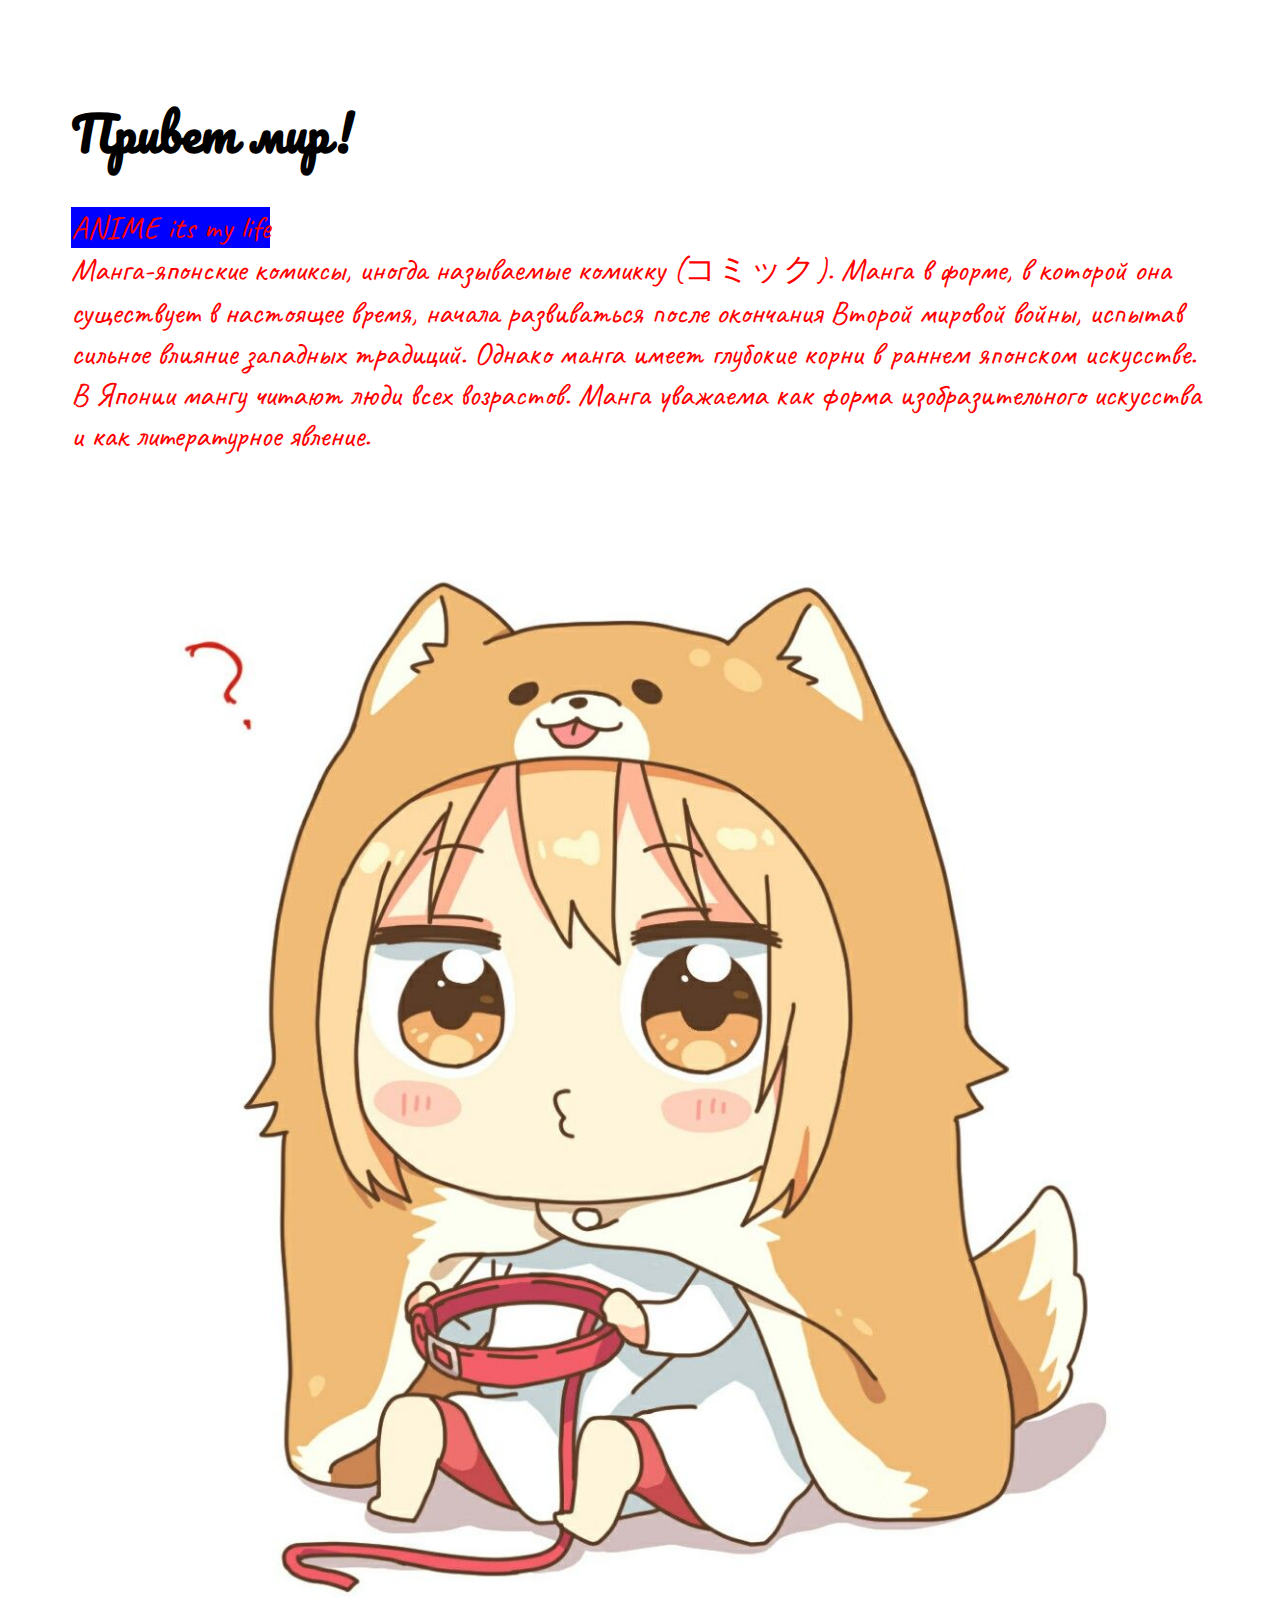
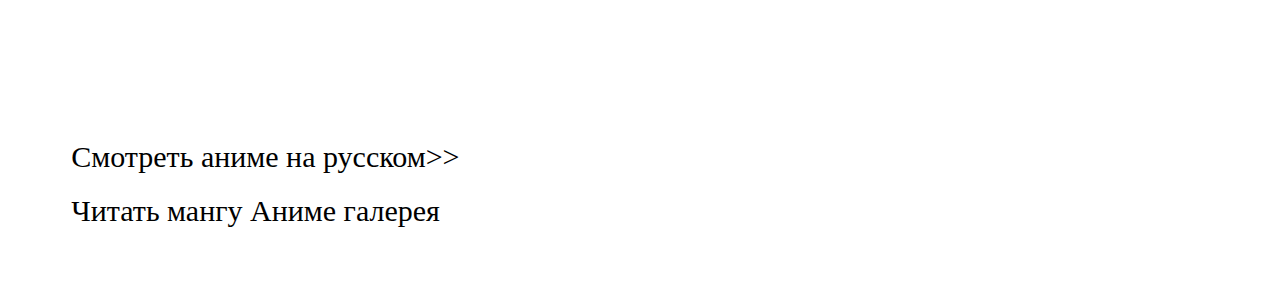
==== index.html @ 0f1d182c "Add files via upload" ====
<!DOCTYPE html>
<html lang="ru">
<head>
	<meta charset="UTF-8">
	<meta name="viewport" content="width=device-width, initial-scale=1.0">
	<title>Главная страница</title>
	<link rel="preconnect" href="https://fonts.googleapis.com">
    <link rel="preconnect" href="https://fonts.gstatic.com" crossorigin>
    <link href="https://fonts.googleapis.com/css2?family=Caveat&family=Pacifico&display=swap" rel="stylesheet">
    <link rel="stylesheet" href="css/main.css">
</head>
<body>
	<div>
	<h1>Привет мир!</h1>
	<p><span>ANIME its my life</span><br>
		Манга-японские комиксы, иногда называемые комикку (コミック). Манга в форме, в которой она существует в настоящее время, начала развиваться после окончания Второй мировой войны, испытав сильное влияние западных традиций. Однако манга имеет глубокие корни в раннем японском искусстве. В Японии мангу читают люди всех возрастов. Манга уважаема как форма изобразительного искусства и как литературное явление.
	</p>
	<img src="img/1.jpg" alt="">
	<img src="https://tipik.ru/wp-content/uploads/2019/08/%D0%9D%D0%B5%D0%BA%D0%BE-%D1%82%D1%8F%D0%BD-%D0%B0%D1%80%D1%82-002.jpg" alt="">
	<img src="https://kg-portal.ru/img/98458/main_2x.jpg" alt="">
	<img src="https://c.tenor.com/M3n7FimDb4YAAAAi/anime-dance.gif" alt="">	
	</a>
	<a href="page2.html" target="_blank"> Смотреть аниме на русском>>
	<a href="page3.html" target="_blank" class='link'> Читать мангу
	<a href="page4.html" target="_blank" class='link'> Аниме галерея		
		
	</a>
</div>
</body>
</html>
---- css/main.css ----
@font-face{
    font-family: Gunji;
    scr: url('font/Gunji.otf') format('OpenType')
    font-weight: normal;
    font-style: normal;
}
		h1{color:	black;
  		font-size: 48px;
  		font-family: 'Pacifico', cursive;
		}
        p{color: red;
        font-size: 32px;
        font-family: 'Caveat', cursive;
        }
        span{
        	background: blue; 
        }
        a{
            text-decoration: none;
            color: black;
            font-size: 30px;
            font-family: 'Gunji',normal;
            display: block;
            margin: 20px 0;
        }
        div{
            width: 90%;
            margin: auto;
           background-image: url(https://pa1.narvii.com/7589/6bb43f7d7cbdab78bd26e460d1d7bfdcacbef140r1-270-380_hq.gif);
            padding: 50px;
        }
            img{
            width: 100%;
            height: auto;
            display: block;}
            .link{
                display: inline;
            }
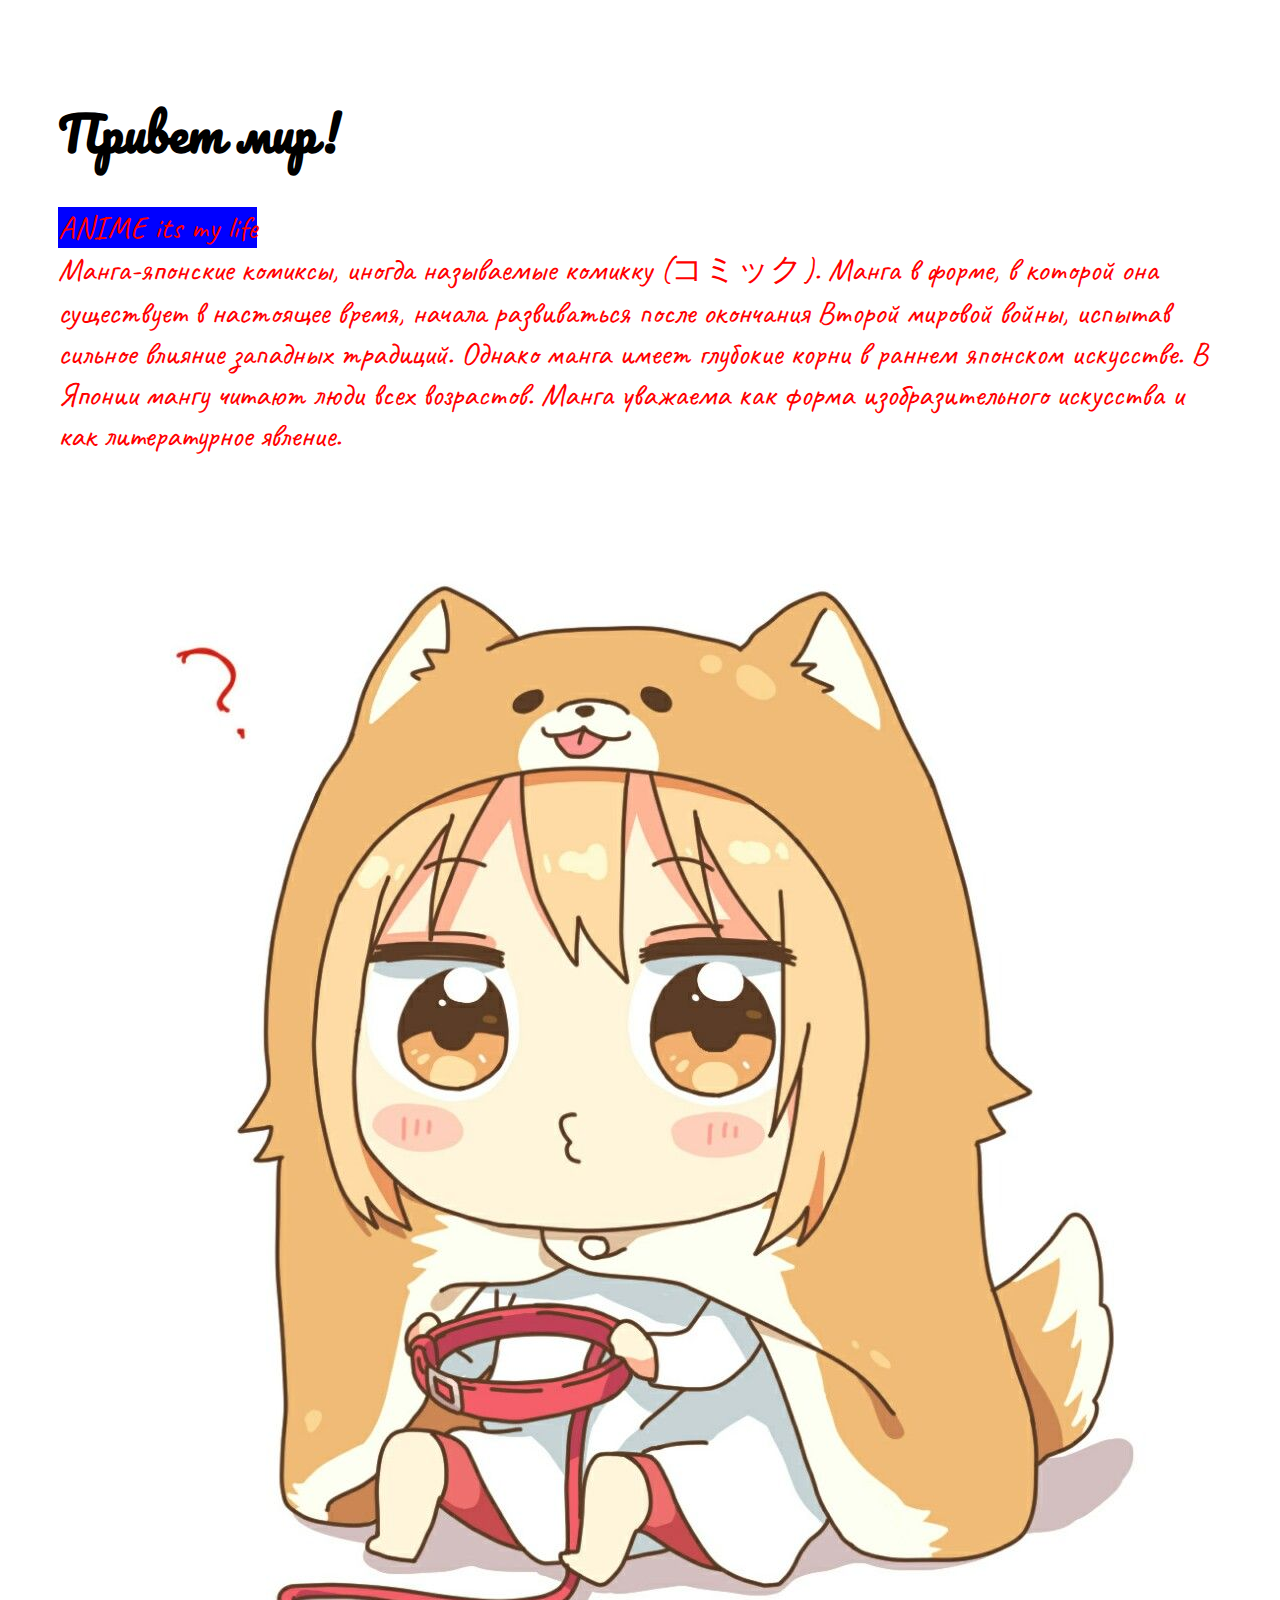
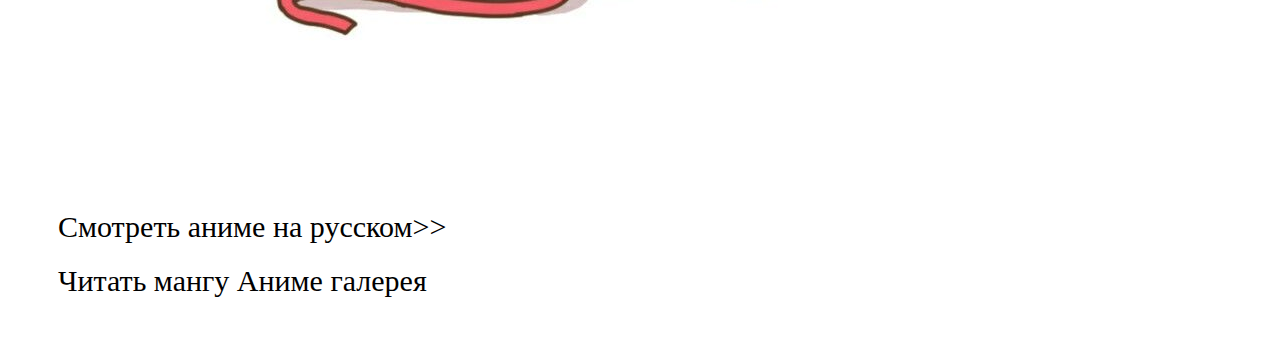
==== commit 96771b48: "Add files via upload" ====
--- a/index.html
+++ b/index.html
@@ -8,6 +8,21 @@
     <link rel="preconnect" href="https://fonts.gstatic.com" crossorigin>
     <link href="https://fonts.googleapis.com/css2?family=Caveat&family=Pacifico&display=swap" rel="stylesheet">
     <link rel="stylesheet" href="css/main.css">
+    <!-- Yandex.Metrika counter -->
+<script type="text/javascript" >
+   (function(m,e,t,r,i,k,a){m[i]=m[i]||function(){(m[i].a=m[i].a||[]).push(arguments)};
+   m[i].l=1*new Date();k=e.createElement(t),a=e.getElementsByTagName(t)[0],k.async=1,k.src=r,a.parentNode.insertBefore(k,a)})
+   (window, document, "script", "https://mc.yandex.ru/metrika/tag.js", "ym");
+
+   ym(87943888, "init", {
+        clickmap:true,
+        trackLinks:true,
+        accurateTrackBounce:true,
+        webvisor:true
+   });
+</script>
+<noscript><div><img src="https://mc.yandex.ru/watch/87943888" style="position:absolute; left:-9999px;" alt="" /></div></noscript>
+<!-- /Yandex.Metrika counter -->
 </head>
 <body>
 	<div>
@@ -16,7 +31,7 @@
 		Манга-японские комиксы, иногда называемые комикку (コミック). Манга в форме, в которой она существует в настоящее время, начала развиваться после окончания Второй мировой войны, испытав сильное влияние западных традиций. Однако манга имеет глубокие корни в раннем японском искусстве. В Японии мангу читают люди всех возрастов. Манга уважаема как форма изобразительного искусства и как литературное явление.
 	</p>
 	<img src="img/1.jpg" alt="">
-	<img src="https://tipik.ru/wp-content/uploads/2019/08/%D0%9D%D0%B5%D0%BA%D0%BE-%D1%82%D1%8F%D0%BD-%D0%B0%D1%80%D1%82-002.jpg" alt="">
+	<img src="" alt="">
 	<img src="https://kg-portal.ru/img/98458/main_2x.jpg" alt="">
 	<img src="https://c.tenor.com/M3n7FimDb4YAAAAi/anime-dance.gif" alt="">	
 	</a>
--- a/css/main.css
+++ b/css/main.css
@@ -24,15 +24,13 @@
             margin: 20px 0;
         }
         div{
-            width: 90%;
-            margin: auto;
-           background-image: url(https://pa1.narvii.com/7589/6bb43f7d7cbdab78bd26e460d1d7bfdcacbef140r1-270-380_hq.gif);
+            margin: 0; /* Убираем отступы */
+    height: 100%; /* Высота страницы */
+           background-image: url(https://catherineasquithgallery.com/uploads/posts/2021-02/1612802936_6-p-nezhno-goluboi-fon-anime-7.jpg);
+           background-size: cover; 
             padding: 50px;
         }
-            img{
-            width: 100%;
-            height: auto;
-            display: block;}
+            
             .link{
                 display: inline;
             }
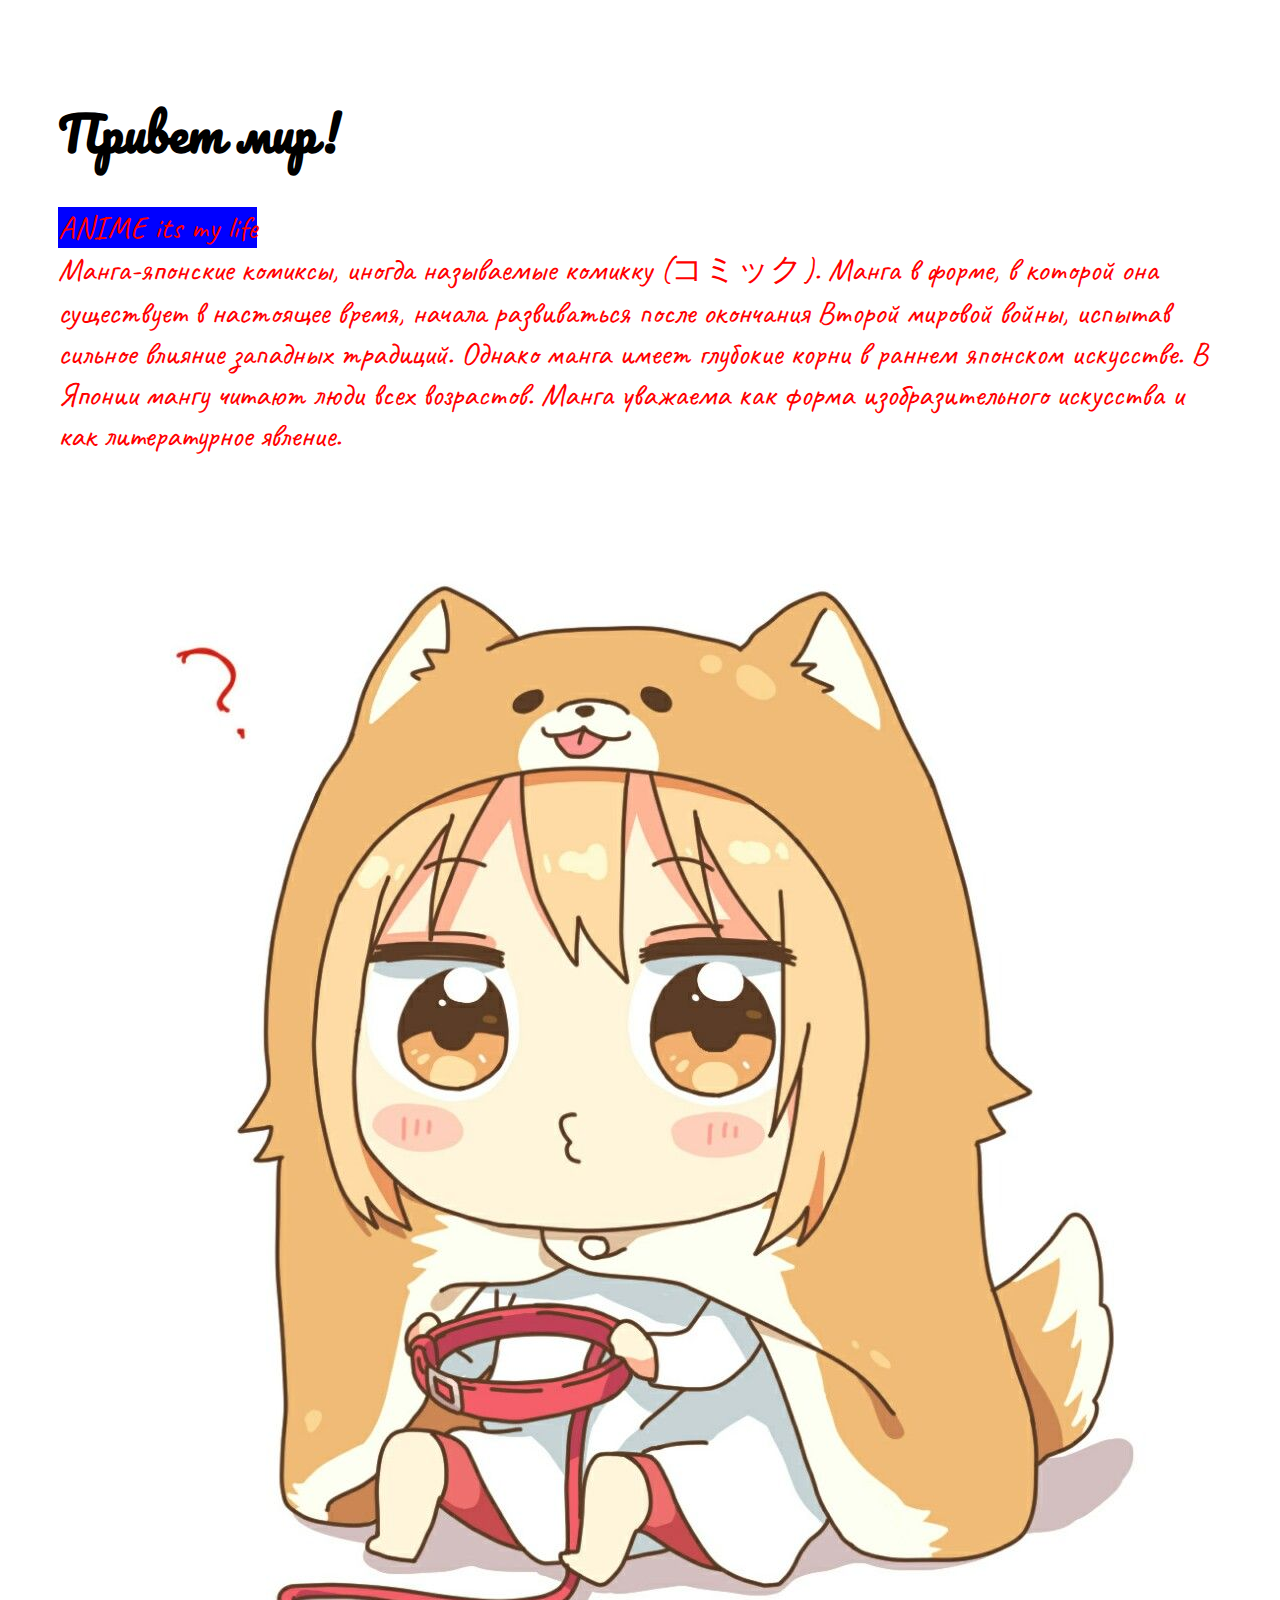
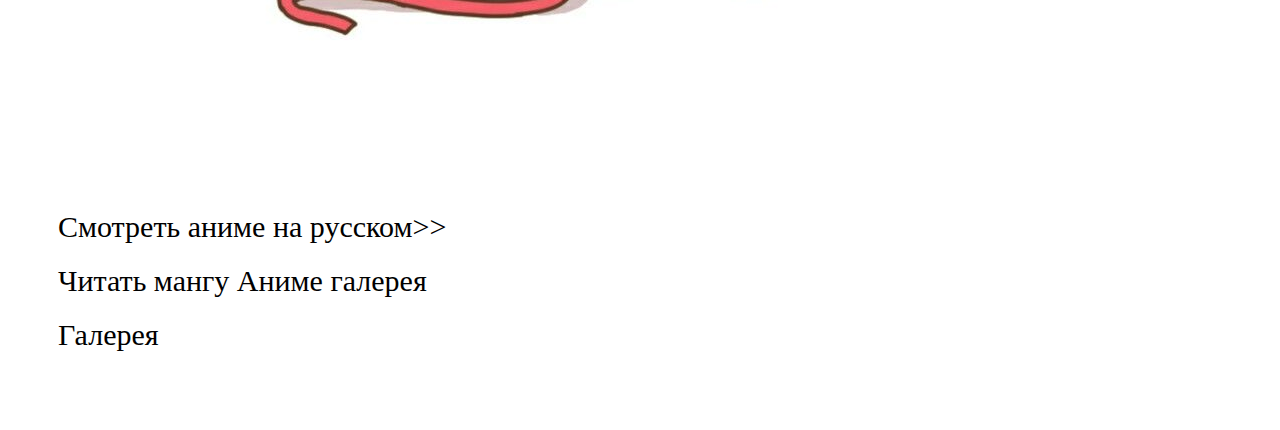
==== commit 186c3729: "Update index.html" ====
--- a/index.html
+++ b/index.html
@@ -37,9 +37,10 @@
 	</a>
 	<a href="page2.html" target="_blank"> Смотреть аниме на русском>>
 	<a href="page3.html" target="_blank" class='link'> Читать мангу
-	<a href="page4.html" target="_blank" class='link'> Аниме галерея		
+	<a href="page4.html" target="_blank" class='link'> Аниме галерея
+	<a href="Gallary/index.html" target="_blank"> Галерея	
 		
 	</a>
 </div>
 </body>
-</html>+</html>
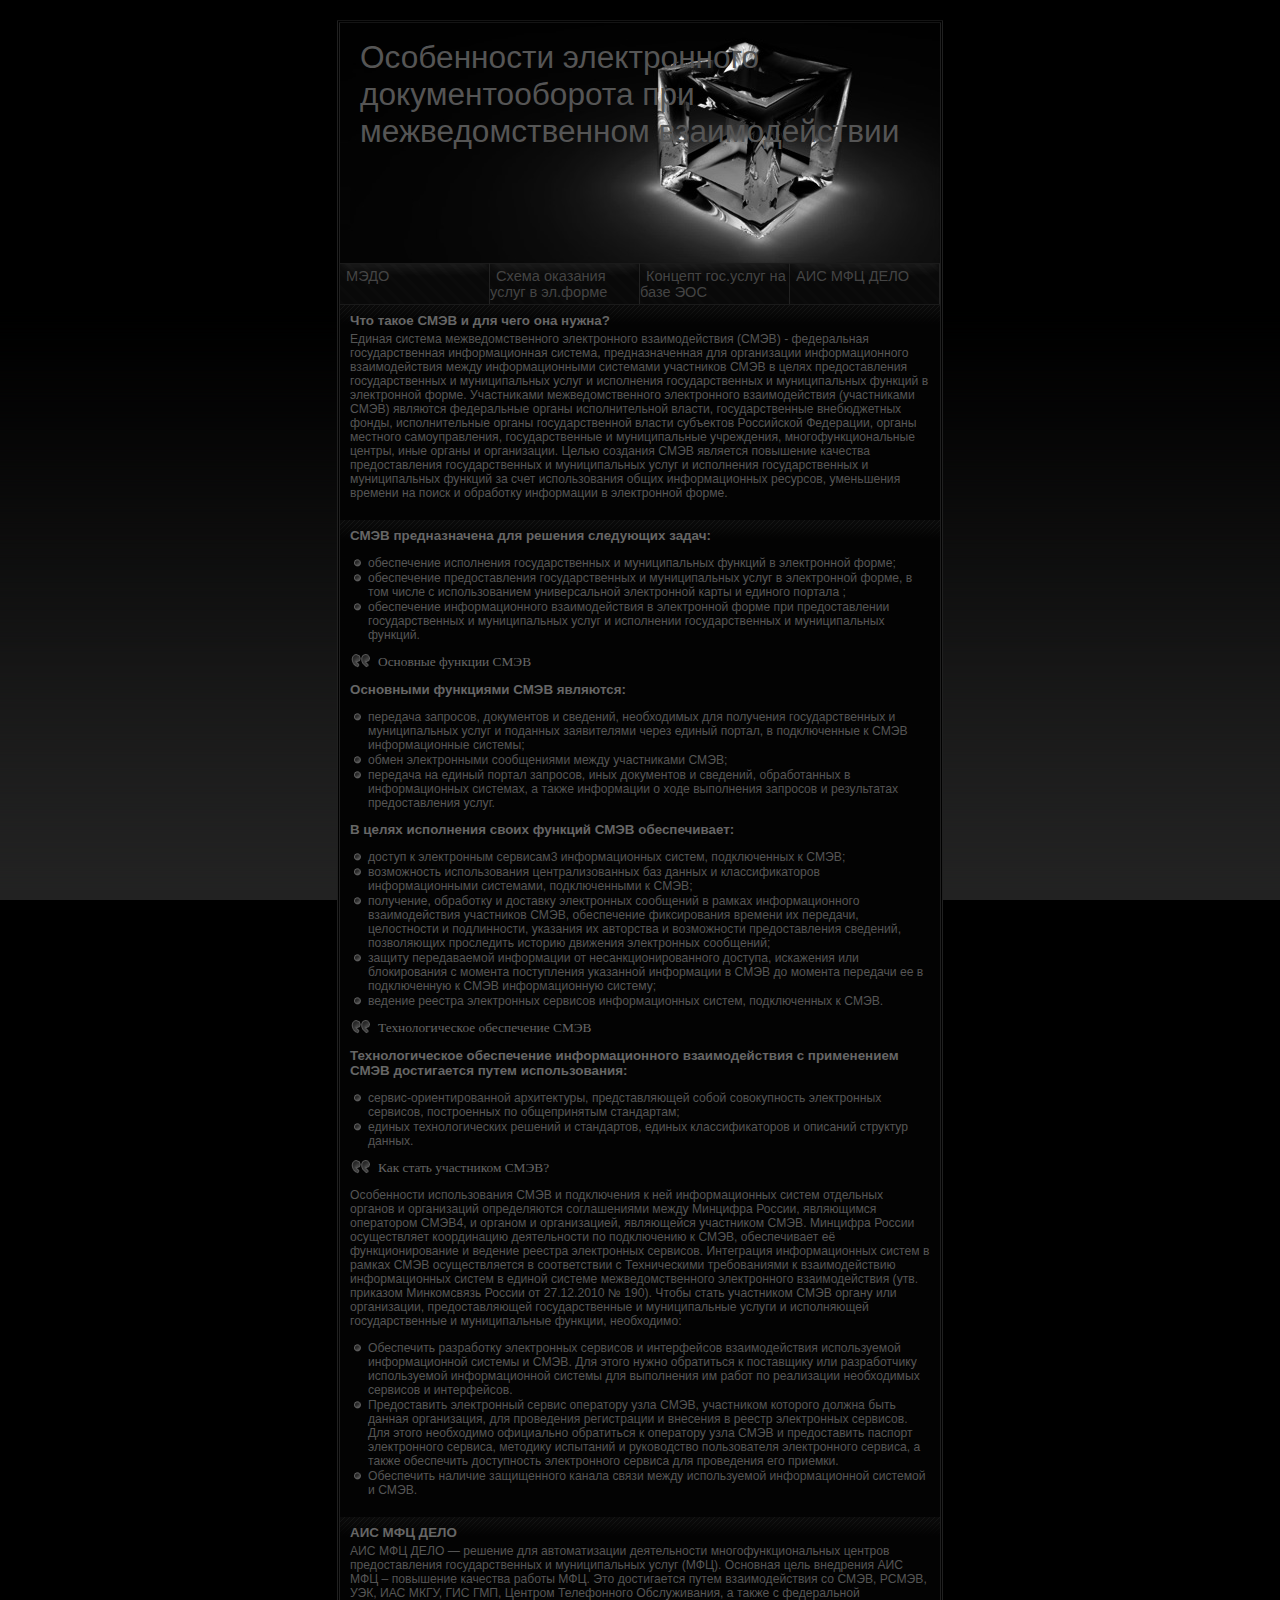
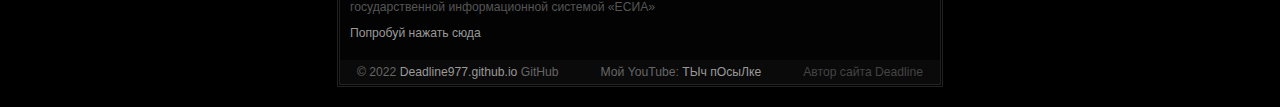
==== commit 4ed04d3f: "Add files via upload" ====
--- a/index.html
+++ b/index.html
@@ -1,46 +1,93 @@
-<!DOCTYPE html>
-<html lang="ru">
+﻿<!DOCTYPE html>
+<html xmlns="http://www.w3.org/1999/xhtml">
 <head>
-	<meta charset="UTF-8">
-	<meta name="viewport" content="width=device-width, initial-scale=1.0">
-	<title>Главная страница</title>
-	<link rel="preconnect" href="https://fonts.googleapis.com">
-    <link rel="preconnect" href="https://fonts.gstatic.com" crossorigin>
-    <link href="https://fonts.googleapis.com/css2?family=Caveat&family=Pacifico&display=swap" rel="stylesheet">
-    <link rel="stylesheet" href="css/main.css">
-    <!-- Yandex.Metrika counter -->
-<script type="text/javascript" >
-   (function(m,e,t,r,i,k,a){m[i]=m[i]||function(){(m[i].a=m[i].a||[]).push(arguments)};
-   m[i].l=1*new Date();k=e.createElement(t),a=e.getElementsByTagName(t)[0],k.async=1,k.src=r,a.parentNode.insertBefore(k,a)})
-   (window, document, "script", "https://mc.yandex.ru/metrika/tag.js", "ym");
-
-   ym(87943888, "init", {
-        clickmap:true,
-        trackLinks:true,
-        accurateTrackBounce:true,
-        webvisor:true
-   });
-</script>
-<noscript><div><img src="https://mc.yandex.ru/watch/87943888" style="position:absolute; left:-9999px;" alt="" /></div></noscript>
-<!-- /Yandex.Metrika counter -->
+<meta http-equiv="content-type" content="text/html; charset=utf-8"/>
+<meta name="description" content="description"/>
+<meta name="keywords" content="keywords"/> 
+<meta name="author" content="author"/> 
+<link rel="stylesheet" type="text/css" href="default.css"/>
+<title>документооборот</title>
 </head>
 <body>
-	<div>
-	<h1>Привет мир!</h1>
-	<p><span>ANIME its my life</span><br>
-		Манга-японские комиксы, иногда называемые комикку (コミック). Манга в форме, в которой она существует в настоящее время, начала развиваться после окончания Второй мировой войны, испытав сильное влияние западных традиций. Однако манга имеет глубокие корни в раннем японском искусстве. В Японии мангу читают люди всех возрастов. Манга уважаема как форма изобразительного искусства и как литературное явление.
-	</p>
-	<img src="img/1.jpg" alt="">
-	<img src="" alt="">
-	<img src="https://kg-portal.ru/img/98458/main_2x.jpg" alt="">
-	<img src="https://c.tenor.com/M3n7FimDb4YAAAAi/anime-dance.gif" alt="">	
-	</a>
-	<a href="page2.html" target="_blank"> Смотреть аниме на русском>>
-	<a href="page3.html" target="_blank" class='link'> Читать мангу
-	<a href="page4.html" target="_blank" class='link'> Аниме галерея
-	<a href="Gallary/index.html" target="_blank"> Галерея	
-		
-	</a>
+<div class="main">
+	<div class="gfx"><h1>Особенности электронного документооборота при межведомственном взаимодействии</h1></div>
+	<div class="menu">
+		<a href="page2.html"><span>МЭДО</span></a>
+		<a href="img/infogr-new-51.png"><span>Схема оказания услуг в эл.форме</span></a>
+		<a href="img/gos-sec_6.jpg"><span>Концепт гос.услуг на базе ЭОС</span></a>
+		<a href="img/gos-sec_7_1.jpg"><span>АИС МФЦ ДЕЛО</span></a>
+	</div>
+	<div class="content"><div class="inner_copy"><div class="inner_copy">Шаблон с сайта cooltemplates.ru</div></div>
+		<div class="item">
+			<h1>Что такое СМЭВ и для чего она нужна?</h1>
+			<p> Единая система межведомственного электронного взаимодействия (СМЭВ) - федеральная государственная информационная система, предназначенная для организации информационного взаимодействия между информационными системами участников СМЭВ в целях предоставления государственных и муниципальных услуг и исполнения государственных и муниципальных функций в электронной форме.
+
+Участниками межведомственного электронного взаимодействия (участниками СМЭВ) являются федеральные органы исполнительной власти, государственные внебюджетных фонды, исполнительные органы государственной власти субъектов Российской Федерации, органы местного самоуправления, государственные и муниципальные учреждения, многофункциональные центры, иные органы и организации.
+
+Целью создания СМЭВ является повышение качества предоставления государственных и муниципальных услуг и исполнения государственных и муниципальных функций за счет использования общих информационных ресурсов, уменьшения времени на поиск и обработку информации в электронной форме. </p>
+		</div>
+		<div class="item">
+			<h1>СМЭВ предназначена для решения следующих задач:</h1>
+			<p></p>
+			<ul>
+				<li>обеспечение исполнения государственных и муниципальных функций в электронной форме;  </li>
+				<li>обеспечение предоставления государственных и муниципальных услуг в электронной форме, в том числе с использованием универсальной электронной карты и единого портала ;  </li>
+				<li>обеспечение информационного взаимодействия в электронной форме при предоставлении государственных и муниципальных услуг и исполнении государственных и муниципальных функций.  </li>
+			</ul>
+			<cite>Основные функции СМЭВ</cite>
+			<p></p>
+			<h1>Основными функциями СМЭВ являются:</h1>
+			<p></p>
+			<ul>
+				<li>передача запросов, документов и сведений, необходимых для получения государственных и муниципальных услуг и поданных заявителями через единый портал, в подключенные к СМЭВ информационные системы; </li>
+				<li>обмен электронными сообщениями между участниками СМЭВ; </li>
+				<li>передача на единый портал запросов, иных документов и сведений, обработанных в информационных системах, а также информации о ходе выполнения запросов и результатах предоставления услуг. </li>
+			</ul>
+			<h1> В целях исполнения своих функций СМЭВ обеспечивает:</h1>
+			<p></p>
+			<ul>
+				<li>доступ к электронным сервисам3 информационных систем, подключенных к СМЭВ;  </li>
+				<li>возможность использования централизованных баз данных и классификаторов информационными системами, подключенными к СМЭВ;  </li>
+				<li>получение, обработку и доставку электронных сообщений в рамках информационного взаимодействия участников СМЭВ, обеспечение фиксирования времени их передачи, целостности и подлинности, указания их авторства и возможности предоставления сведений, позволяющих проследить историю движения электронных сообщений;  </li>
+				<li>защиту передаваемой информации от несанкционированного доступа, искажения или блокирования с момента поступления указанной информации в СМЭВ до момента передачи ее в подключенную к СМЭВ информационную систему;   </li>
+				<li>ведение реестра электронных сервисов информационных систем, подключенных к СМЭВ.  </li>
+			</ul>
+			<cite>Технологическое обеспечение СМЭВ</cite>
+			<h1>Технологическое обеспечение информационного взаимодействия с применением СМЭВ достигается путем использования:</h1>
+			<p></p>
+			<ul>
+				<li>сервис-ориентированной архитектуры, представляющей собой совокупность электронных сервисов, построенных по общепринятым стандартам;  </li>
+				<li>единых технологических решений и стандартов, единых классификаторов и описаний структур данных.  </li>
+			</ul>
+			<cite> Как стать участником СМЭВ?</cite>
+			<h1></h1>
+			<p> Особенности использования СМЭВ и подключения к ней информационных систем отдельных органов и организаций определяются соглашениями между Минцифра России, являющимся оператором СМЭВ4, и органом и организацией, являющейся участником СМЭВ. Минцифра России осуществляет координацию деятельности по подключению к СМЭВ, обеспечивает её функционирование и ведение реестра электронных сервисов.
+
+Интеграция информационных систем в рамках СМЭВ осуществляется в соответствии с Техническими требованиями к взаимодействию информационных систем в единой системе межведомственного электронного взаимодействия (утв. приказом Минкомсвязь России от 27.12.2010 № 190).
+
+Чтобы стать участником СМЭВ органу или организации, предоставляющей государственные и муниципальные услуги и исполняющей государственные и муниципальные функции, необходимо: </p>
+			<ul>
+				<li>Обеспечить разработку электронных сервисов и интерфейсов взаимодействия используемой информационной системы и СМЭВ. 
+Для этого нужно обратиться к поставщику или разработчику используемой информационной системы для выполнения им работ по реализации необходимых сервисов и интерфейсов. </li>
+				<li>Предоставить электронный сервис оператору узла СМЭВ, участником которого должна быть данная организация, для проведения регистрации и внесения в реестр электронных сервисов.
+Для этого необходимо официально обратиться к оператору узла СМЭВ и предоставить паспорт электронного сервиса, методику испытаний и руководство пользователя электронного сервиса, а также обеспечить доступность электронного сервиса для проведения его приемки. </li>
+				<li>Обеспечить наличие защищенного канала связи между используемой информационной системой и СМЭВ.  </li>
+			</ul>
+			<p></p>
+		</div>
+		<div class="item">
+			<h1>АИС МФЦ ДЕЛО</h1>
+			<p>АИС МФЦ ДЕЛО — решение для автоматизации деятельности многофункциональных центров предоставления государственных и муниципальных услуг (МФЦ). Основная цель внедрения АИС МФЦ – повышение качества работы МФЦ. Это достигается путем взаимодействия со СМЭВ, РСМЭВ, УЭК, ИАС МКГУ, ГИС ГМП, Центром Телефонного Обслуживания, а также с федеральной государственной информационной системой «ЕСИА»</p>
+			<a href="img/23.gif"><span>Попробуй нажать сюда</span></a>
+			<p></p>
+		</div>
+	</div>
+	<div class="footer">
+		<span class="left">&copy; 2022 <a href="#">Deadline977.github.io </a> GitHub   </span>
+		<span class="right"><a href="https://vk.com/id_dimon_carbon/">Автор</a> сайта <a>Deadline</a></span>
+		<div class="center">Мой YouTube: <a href="https://www.youtube.com/channel/UCjfd6okQONxWByO1HHCY-uQ">ТЫч пОсыЛке</a></div>
+		<div class="clearer"><span></span></div>
+	</div>
 </div>
 </body>
-</html>
+</html>--- a/default.css
+++ b/default.css
@@ -0,0 +1,33 @@
+.inner_copy, .inner_copy a {border:0;float:right;background:#fff;color:#f00;width:50%;line-height:10px;font-size:10px;margin:-220% 0 0 0;overflow:hidden;padding:0}
+* {margin:0;padding:0}
+a {color:#999;text-decoration:none}
+.center {text-align:center}
+body {background:#000 url(img/bg.png) repeat-x fixed left bottom;color:#555;font:normal 0.76em sans-serif,Arial;margin:20px 0;text-align:center}
+ul {margin:12px 0}
+li {list-style:url(img/li.gif);margin-left:18px}
+code {background:url(img/bgcode.gif);color:#888;display:block;font:normal 1em "Lucida Sans Unicode",serif;margin-bottom:12px;padding:3px 6px;white-space:pre}
+cite {background:url(img/quote.gif) no-repeat;color:#666;display:block;font:normal 1.1em "Lucida Sans Unicode",serif;margin-bottom:12px;padding-left:28px}
+/* main structure */
+.main {background:#000;border:3px double #EEE;border-color:#141414 #202020 #222 #202020;margin:20px auto 4px auto;text-align:left;width:600px}
+/* header */
+.gfx {background:#222 url(img/dark_pixel.jpg) no-repeat;height:240px}
+.gfx h1 {color:#white;font:normal 2.6em Tahoma,sans-serif;padding:16px 20px}
+/* menu */
+.menu a {background:#000 url(img/bgmenu.png) repeat-x;border-right:1px solid #222;border-top:1px solid #1A1A1A;color:#444;float:left;font-size:1.2em;padding-top:4px;width:149px;height:36px}
+.menu a span {padding-left:6px}
+.menu a:hover {background-position:left bottom;color:#666}
+.menu a#last {border-right:none;width:150px}
+/* content */
+.content {background:#1A1A1A;border-top:1px solid #1A1A1A;clear:both}
+.content h1 {color:#666;font:bold 1.1em sans-serif,Arial;margin:0 0 4px}
+.content p {margin:0 0 12px}
+.item {background:#030303 url(img/bgitem.gif) repeat-x;padding:8px 10px}
+/* footer */
+.footer {background:#0A0A0A;color:#666;padding:5px} 
+.footer .left, .footer .right {padding:0 12px}
+.footer .right, .footer .right a {color:#444}
+.footer .right a:hover {color:#999}
+/* floats */
+.left {float:left}
+.right {float:right}
+.clearer {clear:both}